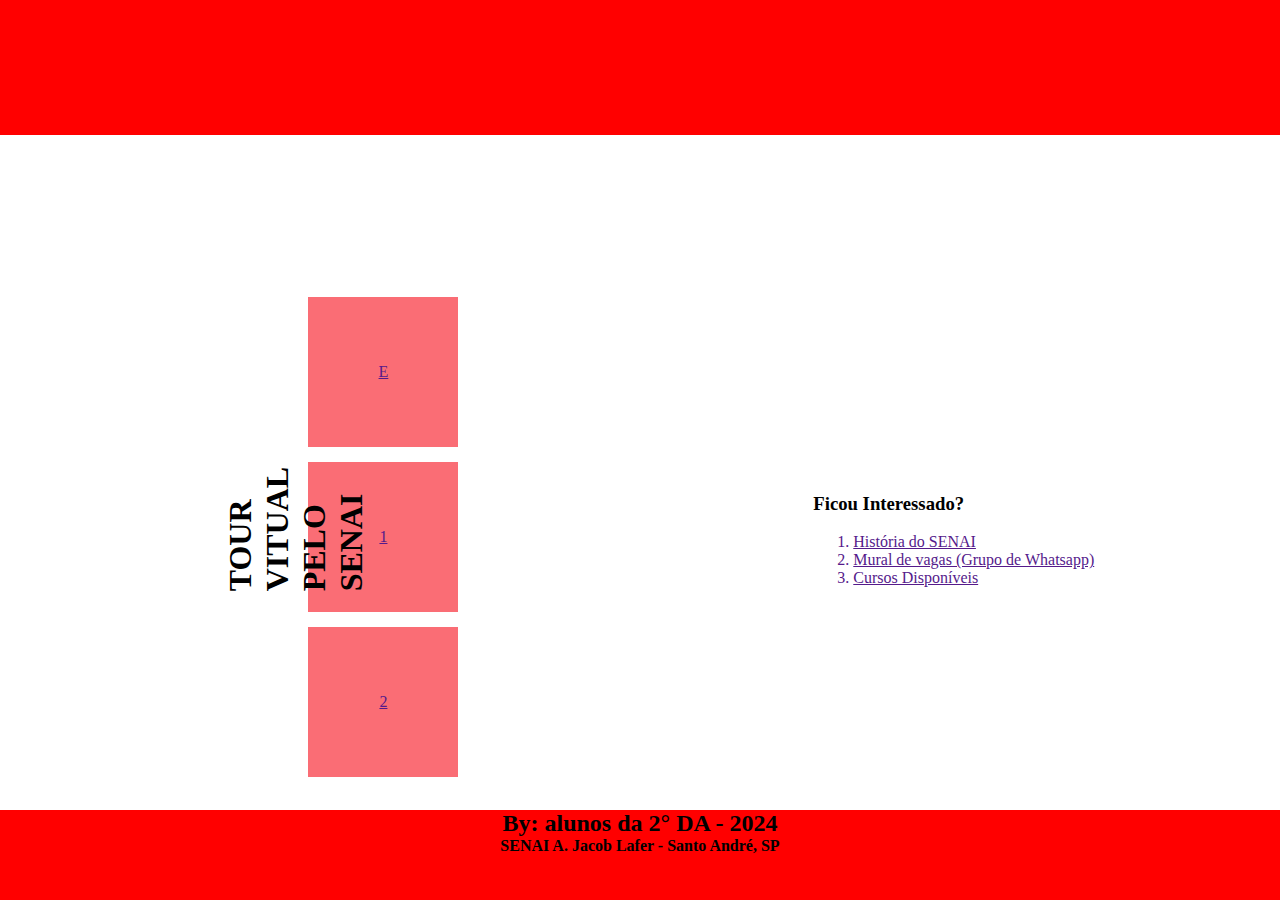
==== index.html @ 144f72fd "commit" ====
<!DOCTYPE html>
<html>
<head>
    <meta charset='utf-8'>
    <meta http-equiv='X-UA-Compatible' content='IE=edge'>
    <title>Página Inicial</title>
    <meta name='viewport' content='width=device-width, initial-scale=1'>
    <link rel='stylesheet' type='text/css' media='screen' href='main.css'>
</head>
<body>
    <nav>

    </nav>

    <div class="container">
        <div class="leftPart">
            <h1>
                tour vitual pelo senai
            </h1>
            <div>
                <a href="">
                    <div class="floorButton">
                        <p>
                            E
                        </p>
                    </div>
                </a>
                <a href="">
                    <div class="floorButton">
                        <p>
                            1
                        </p>
                    </div>
                </a>
                <a href="">
                    <div class="floorButton">
                        <p>
                            2
                        </p>
                    </div>
                </a>
            </div>
        </div>
        <div class="rightPart">
            <img src="">

            <h3>
                Ficou Interessado?
            </h3>

            <ol>
                <a href=""><li>História do SENAI</li></a>
                <a href=""><li>Mural de vagas (Grupo de Whatsapp)</li></a>
                <a href=""><li>Cursos Disponíveis</li></a>
            </ol>
        </div>
    </div>

    <footer>
        <h2>
            By: alunos da 2° DA - 2024
        </h2>
        <h4>
            SENAI A. Jacob Lafer - Santo André, SP
        </h4>
    </footer>
</body>
<script src='main.js'></script>
</html>
---- main.css ----
body{
    margin: 0;
    padding: 0;
}

nav {
    top: 0;
    position: fixed;
    width: 100%;
    height: 15%;
    background-color: red;
}

.container {
    position: absolute;
    margin-top: 15%;
    margin-bottom: 10%;
    height: 75%;
    width: 100%;
    display: flex;
    align-items: center;
    justify-content: space-around;
}

.leftPart {
    display: flex;
    align-items: center;
    width: 20%;
}

.leftPart h1 {
    text-transform: uppercase;
    margin: 0;
    height: 50px;
    transform: rotate(-90deg);
}

.leftPart div {
    display: flex;
    flex-direction: column;
}

.floorButton{
    display: flex;
    justify-content: space-around;
    align-items: center;
    background: #FA6D75;
    width: 150px;
    height: 150px;
    margin-top: 15px;
}

footer {
    background-color: red;
    width: 100%;
    height: 10%;
    position: fixed;
    bottom: 0;
    display: flex;
    align-items: center;
    flex-direction: column;    
}

h2, h4 {
    margin: 0;
}
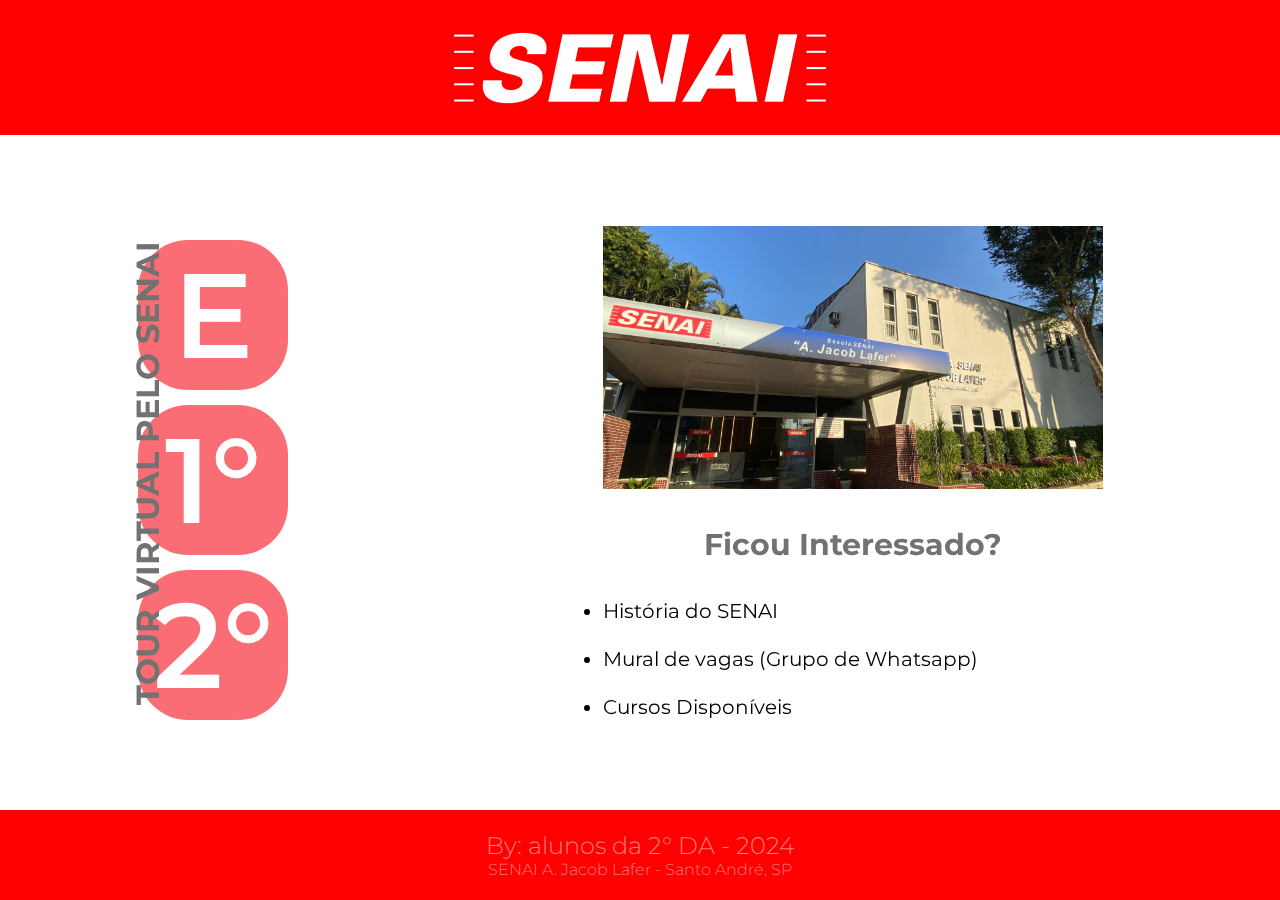
==== commit dcd5c913: "commit da mayumi" ====
--- a/index.html
+++ b/index.html
@@ -9,13 +9,13 @@
 </head>
 <body>
     <nav>
-
+        <img src="img/senai logo.png" alt="logo SENAI">
     </nav>
 
     <div class="container">
         <div class="leftPart">
             <h1>
-                tour vitual pelo senai
+                tour virtual pelo senai
             </h1>
             <div>
                 <a href="">
@@ -28,34 +28,35 @@
                 <a href="">
                     <div class="floorButton">
                         <p>
-                            1
+                            1°
                         </p>
                     </div>
                 </a>
-                <a href="">
+                <a href="secondFlroor.html">
                     <div class="floorButton">
                         <p>
-                            2
+                            2°
                         </p>
                     </div>
                 </a>
             </div>
         </div>
         <div class="rightPart">
-            <img src="">
-
+            <img src="img/senai-jacob.png">
+            <div class="teste">
             <h3>
                 Ficou Interessado?
             </h3>
+            </div>
 
-            <ol>
+            <ul>
                 <a href=""><li>História do SENAI</li></a>
                 <a href=""><li>Mural de vagas (Grupo de Whatsapp)</li></a>
                 <a href=""><li>Cursos Disponíveis</li></a>
-            </ol>
+            </ul>
         </div>
     </div>
-
+ 
     <footer>
         <h2>
             By: alunos da 2° DA - 2024
--- a/main.css
+++ b/main.css
@@ -1,6 +1,9 @@
+@import url('https://fonts.googleapis.com/css2?family=Montserrat:ital,wght@0,100..900;1,100..900&display=swap');
+
 body{
     margin: 0;
     padding: 0;
+    background-color: white;
 }
 
 nav {
@@ -9,12 +12,14 @@
     width: 100%;
     height: 15%;
     background-color: red;
+    display: flex;
+    align-items: center;
+    justify-content: center;
 }
 
 .container {
     position: absolute;
-    margin-top: 15%;
-    margin-bottom: 10%;
+    top: 15%;
     height: 75%;
     width: 100%;
     display: flex;
@@ -25,12 +30,13 @@
 .leftPart {
     display: flex;
     align-items: center;
-    width: 20%;
 }
 
 .leftPart h1 {
     text-transform: uppercase;
-    margin: 0;
+    position: absolute;
+    left: -5%;
+    margin: -15px;
     height: 50px;
     transform: rotate(-90deg);
 }
@@ -40,14 +46,67 @@
     flex-direction: column;
 }
 
+.leftPart h1 {
+    font-family: "Montserrat", sans-serif;
+    color: #727272;
+}
+
 .floorButton{
     display: flex;
     justify-content: space-around;
     align-items: center;
     background: #FA6D75;
+    border-radius: 50px;
     width: 150px;
     height: 150px;
     margin-top: 15px;
+    text-decoration: none;
+}
+
+.leftPart a {
+    text-decoration: none;
+}
+
+.floorButton p {
+    font-family: "Montserrat", sans-serif;
+    font-size: 120px;
+    font-weight: 600;
+    margin: 0;
+    color: white;
+}
+
+.rightPart {
+    display: flex;
+    flex-direction: column;
+   
+
+    
+}
+.teste{
+    height: 30PX;
+    width: 100%;
+    align-items: center;
+    display: flex;
+    justify-content: center;
+}
+.container img {
+    width: 500px;
+    padding: 40px;
+}
+
+.rightPart h3 {
+    font-family: "Montserrat", sans-serif;
+    color: #727272;
+    font-size: 30px;
+}
+
+
+.rightPart a {
+    font-family: "Montserrat", sans-serif;
+    color: black;
+    font-size: 20px;
+    text-decoration: none;
+    margin: 2%;
 }
 
 footer {
@@ -58,7 +117,15 @@
     bottom: 0;
     display: flex;
     align-items: center;
+    justify-content: center;
     flex-direction: column;    
+}
+
+footer h2, h4 {
+    color: #FFFFFF7D;
+    font-family: "Montserrat", sans-serif;
+    font-weight: 300;
+
 }
 
 h2, h4 {
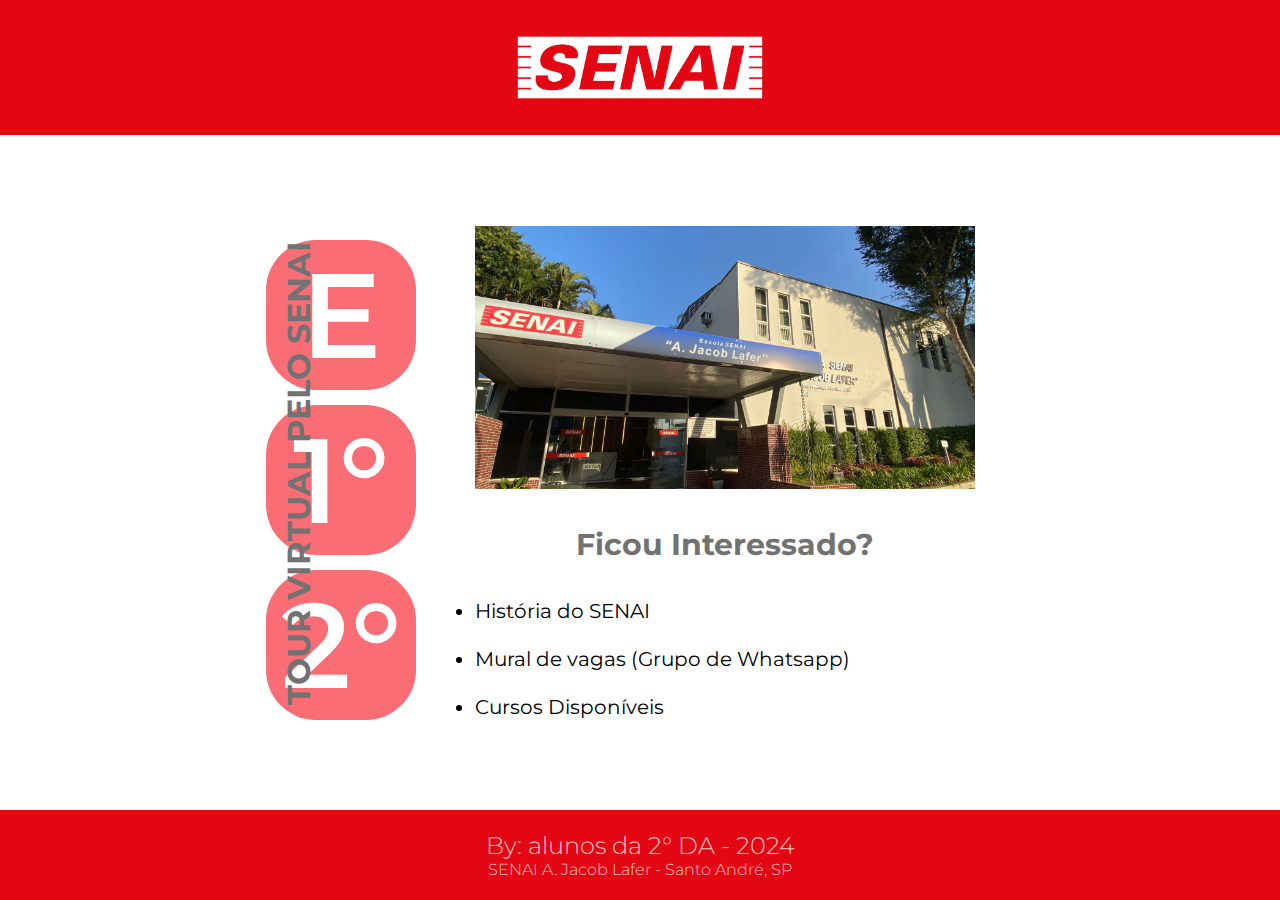
==== commit 01db01a1: "commit" ====
--- a/index.html
+++ b/index.html
@@ -9,7 +9,7 @@
 </head>
 <body>
     <nav>
-        <img src="img/senai logo.png" alt="logo SENAI">
+        <img src="img/Logo_SENAI_BRANCO NEGATIVO.png" alt="logo SENAI">
     </nav>
 
     <div class="container">
@@ -51,7 +51,7 @@
 
             <ul>
                 <a href=""><li>História do SENAI</li></a>
-                <a href=""><li>Mural de vagas (Grupo de Whatsapp)</li></a>
+                <a href="https://chat.whatsapp.com/BeLbGaxHTusBio4q0CZDu7"><li>Mural de vagas (Grupo de Whatsapp)</li></a>
                 <a href=""><li>Cursos Disponíveis</li></a>
             </ul>
         </div>
--- a/main.css
+++ b/main.css
@@ -4,6 +4,8 @@
     margin: 0;
     padding: 0;
     background-color: white;
+    display: flex;
+    justify-content: center;
 }
 
 nav {
@@ -11,17 +13,21 @@
     position: fixed;
     width: 100%;
     height: 15%;
-    background-color: red;
+    background-color: #E30613;
     display: flex;
     align-items: center;
     justify-content: center;
+}
+
+nav img {
+    width: 20%;
 }
 
 .container {
     position: absolute;
     top: 15%;
     height: 75%;
-    width: 100%;
+    width: 60%;
     display: flex;
     align-items: center;
     justify-content: space-around;
@@ -35,7 +41,7 @@
 .leftPart h1 {
     text-transform: uppercase;
     position: absolute;
-    left: -5%;
+    left: -22%;
     margin: -15px;
     height: 50px;
     transform: rotate(-90deg);
@@ -106,11 +112,11 @@
     color: black;
     font-size: 20px;
     text-decoration: none;
-    margin: 2%;
+    margin: 1%;
 }
 
 footer {
-    background-color: red;
+    background-color: #E30613;
     width: 100%;
     height: 10%;
     position: fixed;
@@ -122,7 +128,7 @@
 }
 
 footer h2, h4 {
-    color: #FFFFFF7D;
+    color: hsl(0, 100%, 88%);
     font-family: "Montserrat", sans-serif;
     font-weight: 300;
 
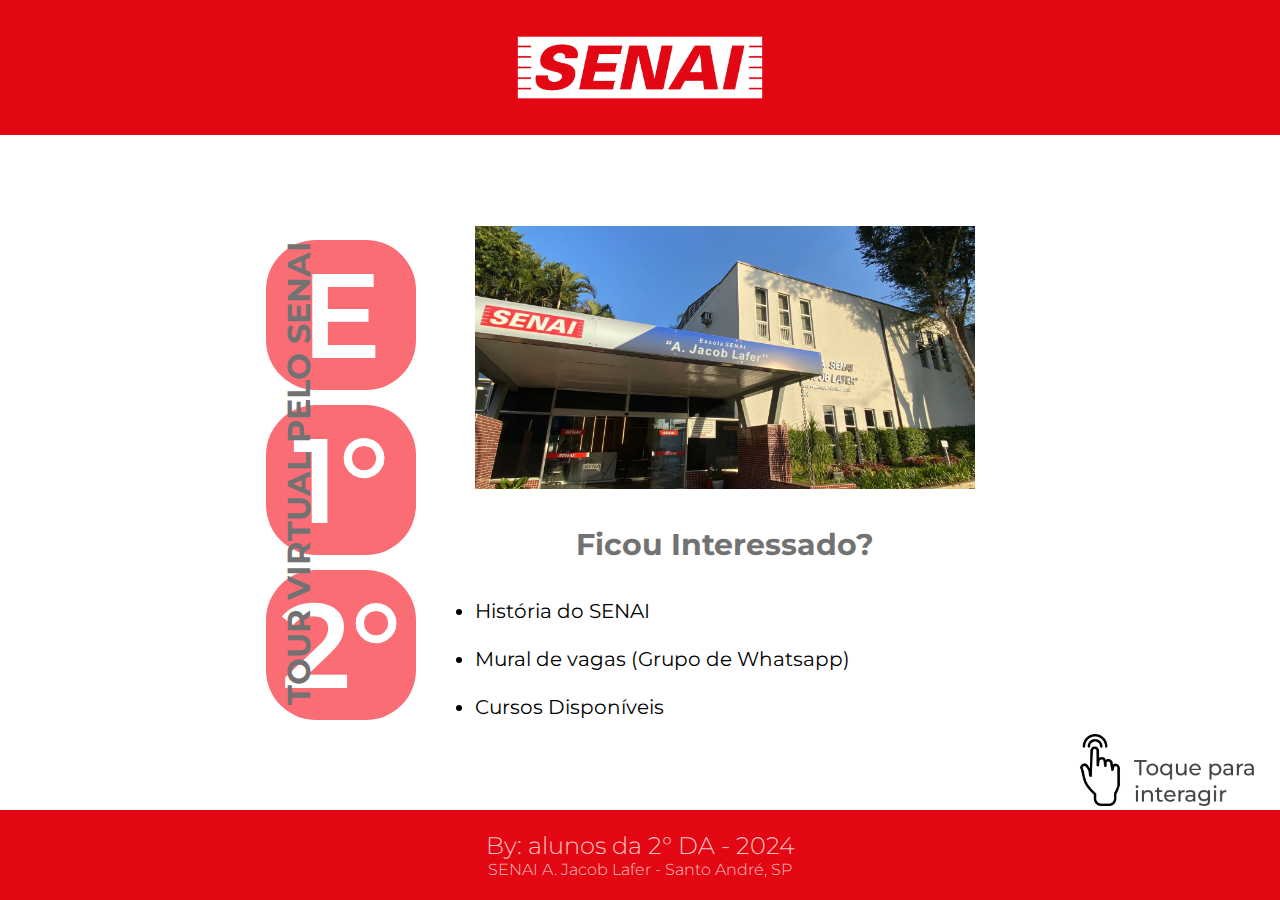
==== commit d090cb8c: "commit" ====
--- a/index.html
+++ b/index.html
@@ -18,14 +18,14 @@
                 tour virtual pelo senai
             </h1>
             <div>
-                <a href="">
+                <a href="external.html">
                     <div class="floorButton">
                         <p>
                             E
                         </p>
                     </div>
                 </a>
-                <a href="">
+                <a href="firstFloor.html">
                     <div class="floorButton">
                         <p>
                             1°
@@ -56,7 +56,10 @@
             </ul>
         </div>
     </div>
- 
+    <div class="interagir">
+        <img src="img/toque 2.png" alt="">
+        <img src="img/Toque para interagir.png" alt="">
+    </div>
     <footer>
         <h2>
             By: alunos da 2° DA - 2024
--- a/main.css
+++ b/main.css
@@ -95,6 +95,7 @@
     display: flex;
     justify-content: center;
 }
+
 .container img {
     width: 500px;
     padding: 40px;
@@ -113,6 +114,20 @@
     font-size: 20px;
     text-decoration: none;
     margin: 1%;
+}
+
+.interagir {
+    position: fixed;
+    bottom: 10%;
+    right: 2%;
+}
+
+.interagir img:first-child {
+    width: 60px;
+}
+
+.interagir img:last-child {
+    width: 120px;
 }
 
 footer {
@@ -136,4 +151,34 @@
 
 h2, h4 {
     margin: 0;
+}
+
+.Back {
+    background-color: #FA6D75;
+    height: 50px;
+    width: 50px;
+    display: flex;
+    justify-content: center;
+    align-items: center;
+    border-radius: 50%;
+    position: relative;
+    top: -36%;
+    left: -10%;
+}
+
+.Back, a {
+    text-decoration: none;
+    font-size: 150px;
+    color: black;
+}
+
+.SegundoAndar {
+    display: flex;
+    flex-direction: column;
+    align-items: center;
+}
+
+.SegundoAndar h2 {
+    font-family: "Montserrat", sans-serif;
+    font-size: 40px;
 }